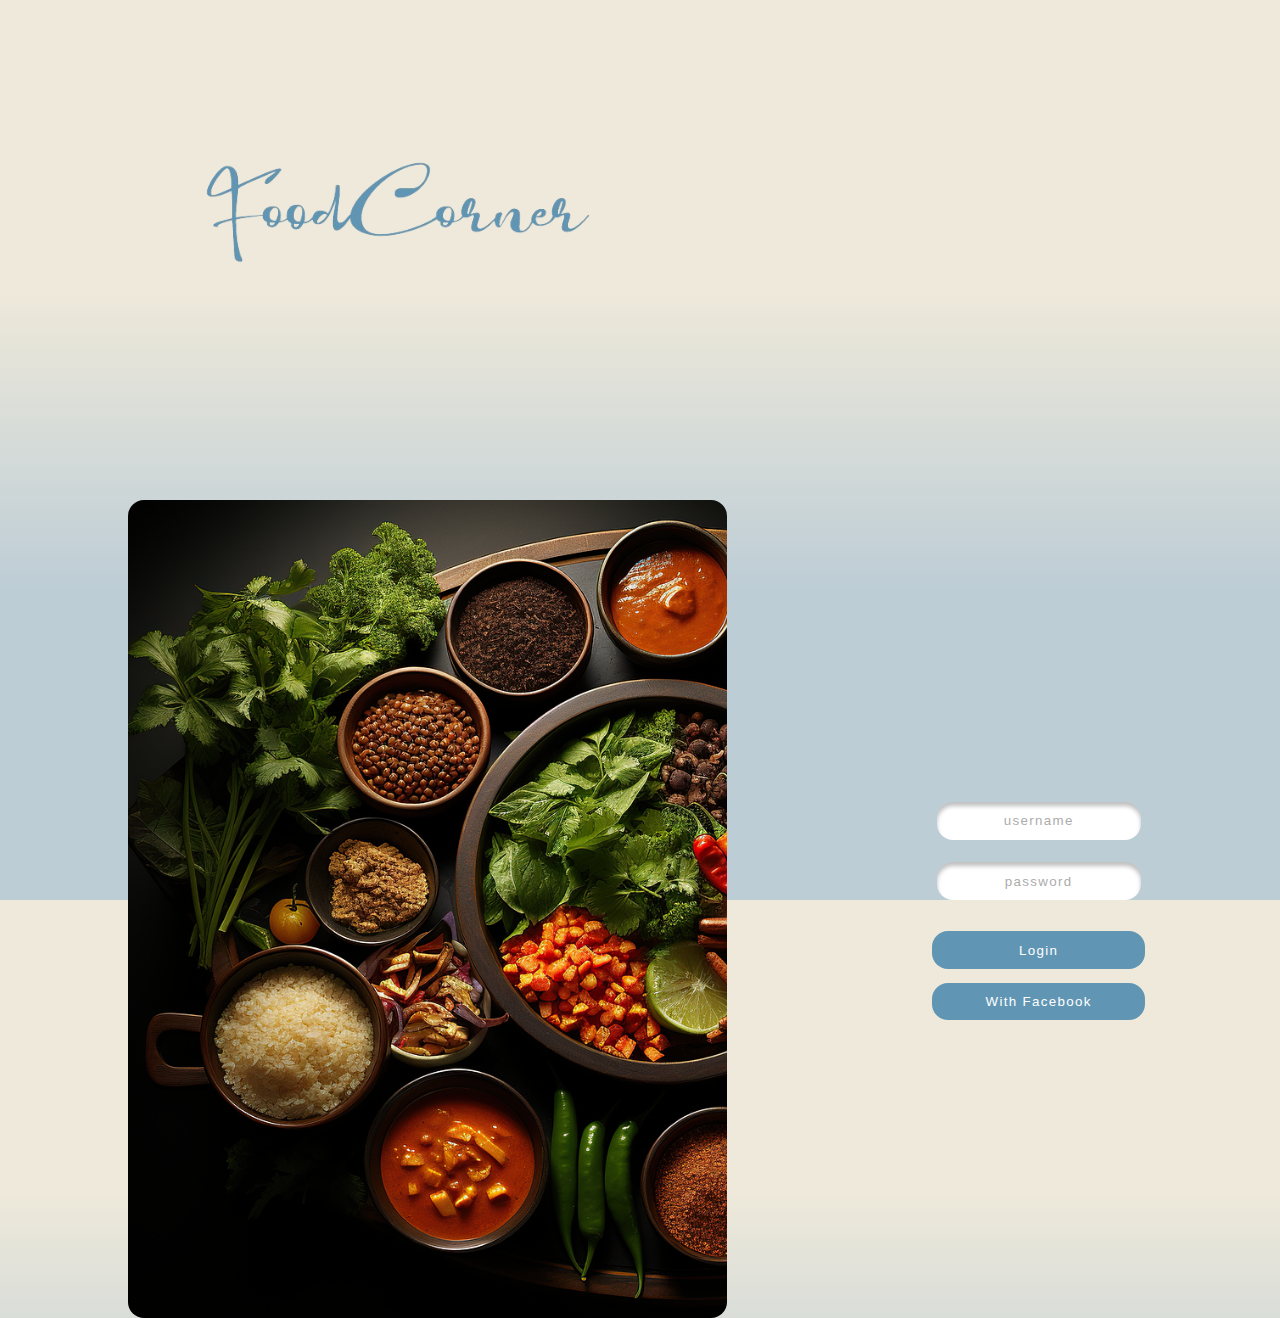
==== login.html @ 042aaf74 "Add login image" ====
<!DOCTYPE html>
<html>

<head>
    <link rel="stylesheet" type="text/css" href="./styles/login.css">
    <link rel="preconnect" href="https://fonts.googleapis.com">
    <link rel="preconnect" href="https://fonts.gstatic.com" crossorigin>
    <link href="https://fonts.googleapis.com/css2?family=Libre+Baskerville&family=Roboto:wght@300;400&display=swap"
        rel="stylesheet">
</head>

<body>
    <div class="logo"></div>
    <div class="image-login-container">
        <div class="image"></div>
        <div style="flex-grow: 2; max-width:200px;"></div>
        <div class="login-container">
            <input class="input-bar" type="text" placeholder="username">
            <input class="input-bar" type="password" placeholder="password">
            <button class="login-button">Login</button>
            <button class="login-button">With Facebook</button>
        </div>
    </div>

</body>

</html>
---- styles/login.css ----
html {
    width: 100%;
    height: 100%;
    margin: 0;
}

body {
    background: linear-gradient(180deg, #EEE9DA 0%, #EEE9DA 32.4%, #BDCDD6 65.73%);
    margin: 0;
    width: 100%;
    display: flex;
    flex-direction: row;
    /* height: 100%; */
}
.logo {
    width: 500px;
    height: 400px;
    position: absolute;
    top: 1%;
    left: 10%;
    background-image: url("../assets/icons/food_corner.png");
    background-size: cover;
}
.login-container {
    position: relative;
    /* top: 40%; */
    display: flex;
    justify-content: center;
    flex-direction: column;
    flex-grow: 0.5;
}
.image {
    background-image: url("../images/jedzenie.png");
    background-size: cover;
    position: relative;
    width: 500px;
    height: 400px;
    min-height: 818px;
    min-width: 578px;
    border-radius: 1rem;
    flex-grow: 1;
}
.image-login-container {
    top: 500px;
    width: 100%;
    margin-left: 10%;
    margin-right: 10%;
    margin-bottom: 10%;
    position: relative;
    display: flex;
    flex-direction: row;
    position: relative;
    flex-grow: 2;
}
input {
    padding: 5%;
    margin: 5%;
    border: 0px;
    border-radius: 1rem;
    box-shadow: inset 0px 4px 4px #00000040;
    text-align: center;
}
input::placeholder {
    text-align: center;
    letter-spacing: 0.1em;
    color: #ACACAC;
}
input + button {
    margin-top: 20px;
}
button {
    background-color: #6096B4;
    margin: 3%;
    border: 0px;
    border-radius: 1rem;
    color: white;
    padding: 5%;
    letter-spacing: 0.1em;
    cursor: pointer;
    transition: transform 0.2s ease-in-out;
}
button:active {
    transform: scale(0.8);
}
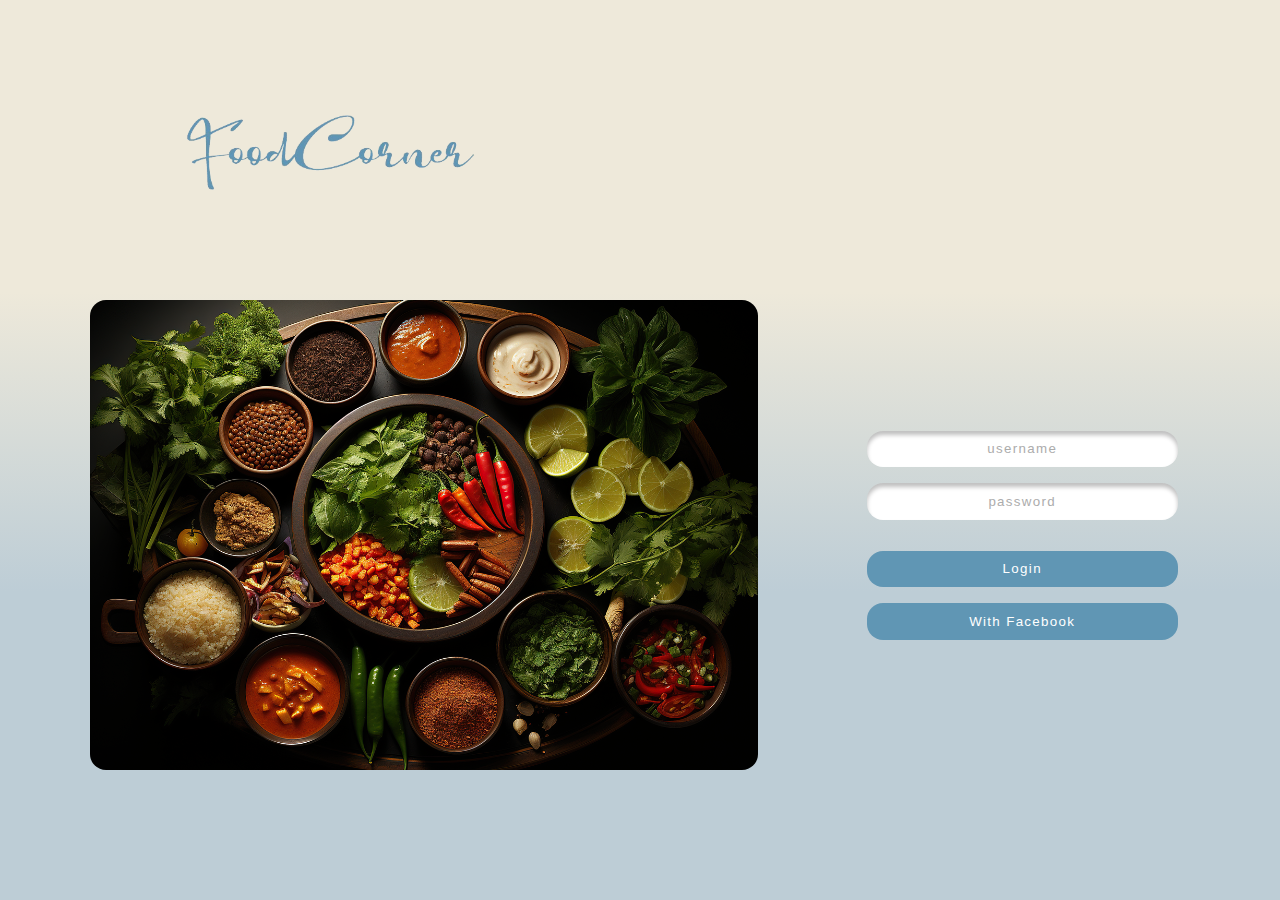
==== commit 8bb01884: "Modify login page and add flex container to the home webpage" ====
--- a/login.html
+++ b/login.html
@@ -10,17 +10,19 @@
 </head>
 
 <body>
-    <div class="logo"></div>
-    <div class="image-login-container">
-        <div class="image"></div>
-        <div style="flex-grow: 2; max-width:200px;"></div>
-        <div class="login-container">
-            <input class="input-bar" type="text" placeholder="username">
-            <input class="input-bar" type="password" placeholder="password">
-            <button class="login-button">Login</button>
-            <button class="login-button">With Facebook</button>
+    <div class="container">
+        <div class="logo"></div>
+        <div class="image-login-container">
+            <div class="image"></div>
+            <div class="login-container">
+                <input class="input-bar" type="text" placeholder="username">
+                <input class="input-bar" type="password" placeholder="password">
+                <button class="login-button">Login</button>
+                <button class="login-button">With Facebook</button>
+            </div>
         </div>
     </div>
+
 
 </body>
 
--- a/styles/login.css
+++ b/styles/login.css
@@ -8,57 +8,59 @@
     background: linear-gradient(180deg, #EEE9DA 0%, #EEE9DA 32.4%, #BDCDD6 65.73%);
     margin: 0;
     width: 100%;
+    min-height: 400px;
+}
+.container {
     display: flex;
-    flex-direction: row;
-    /* height: 100%; */
+    flex-wrap: nowrap;
+    flex-direction: column;
+    width: 100%;
 }
 .logo {
-    width: 500px;
-    height: 400px;
-    position: absolute;
+    width: 400px;
+    height: 300px;
+    position: relative;
     top: 1%;
     left: 10%;
     background-image: url("../assets/icons/food_corner.png");
     background-size: cover;
 }
 .login-container {
-    position: relative;
-    /* top: 40%; */
     display: flex;
-    justify-content: center;
+    justify-content: space-around;
     flex-direction: column;
-    flex-grow: 0.5;
+    flex-grow: 0.8;
+    padding-top: 12%;
+    padding-bottom: 12%;
+    padding-left: 10%;
 }
 .image {
     background-image: url("../images/jedzenie.png");
     background-size: cover;
+    background-position: 50% 50%;
     position: relative;
-    width: 500px;
-    height: 400px;
-    min-height: 818px;
-    min-width: 578px;
     border-radius: 1rem;
-    flex-grow: 1;
+    flex-grow: 4;
 }
+
 .image-login-container {
-    top: 500px;
-    width: 100%;
-    margin-left: 10%;
-    margin-right: 10%;
-    margin-bottom: 10%;
-    position: relative;
+    width: 85%;
+    padding-left: 7%;
+    padding-right: 7%;
     display: flex;
     flex-direction: row;
     position: relative;
-    flex-grow: 2;
+    flex-grow: 1;
 }
 input {
-    padding: 5%;
-    margin: 5%;
+    padding: 3.5%;
     border: 0px;
     border-radius: 1rem;
     box-shadow: inset 0px 4px 4px #00000040;
     text-align: center;
+}
+input + input, button + button {
+    margin-top: 5%;
 }
 input::placeholder {
     text-align: center;
@@ -66,18 +68,18 @@
     color: #ACACAC;
 }
 input + button {
-    margin-top: 20px;
+    margin-top: 10%;
 }
 button {
     background-color: #6096B4;
-    margin: 3%;
     border: 0px;
     border-radius: 1rem;
     color: white;
-    padding: 5%;
+    padding: 3.5%;
     letter-spacing: 0.1em;
     cursor: pointer;
-    transition: transform 0.2s ease-in-out;
+    transition: transform 0.15s ease-in-out;
+    position: relative;
 }
 button:active {
     transform: scale(0.8);
